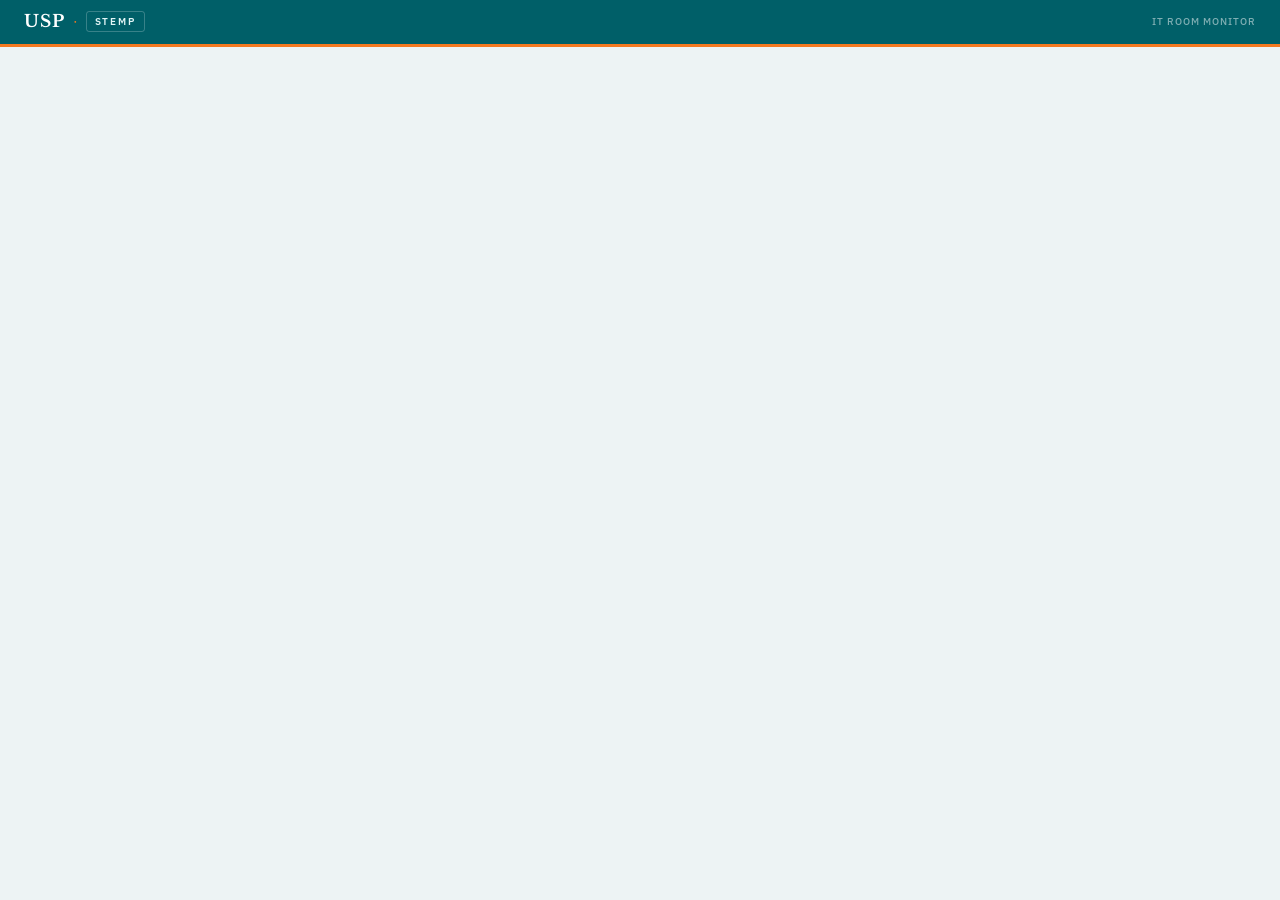
==== rooms/gpl.html @ d20cd031 "Rename gpl.html to rooms/gpl.html" ====
<!DOCTYPE html>
<html lang="en">
<head>
  <meta charset="UTF-8">
  <meta name="viewport" content="width=device-width, initial-scale=1.0">
  <title>GPL — USP STEMP IT Room Monitor</title>
  <link rel="preconnect" href="https://fonts.googleapis.com">
  <link rel="preconnect" href="https://fonts.gstatic.com" crossorigin>
  <link href="https://fonts.googleapis.com/css2?family=IBM+Plex+Mono:wght@400;500&family=IBM+Plex+Sans:wght@400;500;600&family=Libre+Baskerville:wght@400;700&display=swap" rel="stylesheet">
  <link rel="stylesheet" href="../style.css">
</head>
<body>

  <script>
    window.ROOM_META = {
      id:      'GPL',
      label:   'GPL',
      campus:  'Lawson Tama Campus',
      back:    '../index.html',
      dataUrl: '../data/gpl.json',
    };
  </script>

  <!-- USP STEMP brand bar -->
  <div class="site-header">
    <div class="site-header-inner">
      <div class="site-brand">
        <span class="brand-usp">USP</span>
        <span class="brand-sep">·</span>
        <span class="brand-stemp">STEMP</span>
      </div>
      <span class="site-tool">IT Room Monitor</span>
    </div>
  </div>

  <div id="room-root"></div>
  <script type="module" src="../js/main.js"></script>
</body>
</html>
---- style.css ----
/* USP STEMP — IT Room Monitor · style.css
   Brand: PMS 321 #009BA6 (USP teal-blue), PMS 158 #F47920 (STEMP orange)
   Fonts: Libre Baskerville (display), IBM Plex Sans (body), IBM Plex Mono (mono) */

/* ── Custom Properties ── */
:root {
  /* USP Brand */
  --usp-blue:          #009BA6;
  --usp-blue-dark:     #007E88;
  --usp-blue-xdark:    #005F68;
  --usp-blue-tint:     #E2F6F7;
  --usp-blue-mid:      #B5E5E8;
  --usp-orange:        #F47920;
  --usp-orange-dark:   #D4641A;
  --usp-orange-tint:   #FEF0E6;

  /* Neutrals */
  --bg:                #EDF3F4;
  --surface:           #FFFFFF;
  --surface-2:         #F4F9F9;
  --border:            #C4D5D7;
  --border-light:      #DCE9EA;
  --text:              #0E2328;
  --text-mid:          #35595D;
  --text-muted:        #6A8B8F;

  /* Status */
  --working:           #16A34A;
  --working-dark:      #15803D;
  --working-bg:        #DCFCE7;
  --minor:             #D97706;
  --minor-dark:        #B45309;
  --minor-bg:          #FEF3C7;
  --major:             #DC2626;
  --major-dark:        #B91C1C;
  --major-bg:          #FEE2E2;
  --unknown:           #64748B;
  --unknown-dark:      #475569;
  --unknown-bg:        #F1F5F9;

  /* Tokens */
  --radius:            6px;
  --radius-lg:         12px;
  --shadow-sm:         0 1px 3px rgba(0,48,56,.07), 0 1px 2px rgba(0,48,56,.04);
  --shadow:            0 4px 14px rgba(0,48,56,.09), 0 2px 4px rgba(0,48,56,.05);
  --shadow-lg:         0 12px 40px rgba(0,48,56,.14), 0 4px 12px rgba(0,48,56,.08);
  --transition:        .15s ease;

  /* Fonts */
  --font-display:      'Libre Baskerville', Georgia, 'Times New Roman', serif;
  --font-body:         'IBM Plex Sans', system-ui, -apple-system, sans-serif;
  --font-mono:         'IBM Plex Mono', 'Courier New', monospace;
}

/* ── Reset ─────────────────────────────────────────────── */
*, *::before, *::after { box-sizing: border-box; margin: 0; padding: 0; }

body {
  font-family: var(--font-body);
  background: var(--bg);
  color: var(--text);
  min-height: 100vh;
  font-size: 14px;
  line-height: 1.5;
  -webkit-font-smoothing: antialiased;
}

/* ── Site header (every page) ── */
.site-header {
  background: var(--usp-blue-xdark);
  border-bottom: 3px solid var(--usp-orange);
  position: sticky;
  top: 0;
  z-index: 200;
}

.site-header-inner {
  max-width: 1280px;
  margin: 0 auto;
  padding: 9px 24px;
  display: flex;
  align-items: center;
  justify-content: space-between;
  gap: 16px;
}

.site-brand {
  display: flex;
  align-items: center;
  gap: 8px;
}

/* "USP" in bold serif */
.brand-usp {
  font-family: var(--font-display);
  font-size: 17px;
  font-weight: 700;
  color: #fff;
  letter-spacing: 0.05em;
}

/* orange separator dot */
.brand-sep {
  color: var(--usp-orange);
  font-size: 14px;
}

/* "STEMP" badge */
.brand-stemp {
  font-family: var(--font-body);
  font-size: 10px;
  font-weight: 600;
  color: var(--usp-blue-tint);
  letter-spacing: 0.18em;
  text-transform: uppercase;
  padding: 2px 8px;
  border: 1px solid rgba(255,255,255,.22);
  border-radius: 3px;
}

/* right-side label */
.site-tool {
  font-family: var(--font-body);
  font-size: 10px;
  font-weight: 500;
  color: rgba(255,255,255,.50);
  letter-spacing: 0.10em;
  text-transform: uppercase;
}

/* ── APP SHELL ── */
.app {
  max-width: 1280px;
  margin: 0 auto;
  padding: 24px 24px 48px;
}

/* ── PAGE HEADER  (room pages — generated by script.js) ── */
header {
  margin-bottom: 18px;
  padding-bottom: 16px;
  border-bottom: 1px solid var(--border-light);
}

.header-inner {
  display: flex;
  align-items: center;
  justify-content: space-between;
  flex-wrap: wrap;
  gap: 12px;
  margin-bottom: 4px;
}

.header-title {
  display: flex;
  align-items: center;
  gap: 10px;
}

/* hide the old decorative hex icon */
.header-icon { display: none; }

h1 {
  font-family: var(--font-display);
  font-size: clamp(19px, 2.5vw, 24px);
  font-weight: 700;
  color: var(--usp-blue-xdark);
  letter-spacing: -0.2px;
}

.subtitle {
  font-size: 12px;
  color: var(--text-muted);
  letter-spacing: 0.02em;
}

/* campus breadcrumb shown under the room name */
.campus-crumb {
  font-family: var(--font-body);
  font-size: 10px;
  font-weight: 600;
  color: var(--usp-orange);
  letter-spacing: 0.10em;
  text-transform: uppercase;
  margin-top: 1px;
}

/* ── Status summary pills ── */
.status-summary {
  display: flex;
  gap: 8px;
  flex-wrap: wrap;
}

.summary-pill {
  font-family: var(--font-mono);
  font-size: 11px;
  font-weight: 500;
  padding: 4px 12px;
  border-radius: 999px;
  border: 1.5px solid transparent;
}

.summary-pill.working { background: var(--working-bg);  color: var(--working-dark); border-color: var(--working); }
.summary-pill.minor   { background: var(--minor-bg);    color: var(--minor-dark);   border-color: var(--minor);   }
.summary-pill.major   { background: var(--major-bg);    color: var(--major-dark);   border-color: var(--major);   }

/* ── TOOLBAR ── */
.toolbar {
  display: flex;
  gap: 8px;
  margin-bottom: 16px;
  flex-wrap: wrap;
}

.toolbar-btn {
  font-family: var(--font-body);
  font-size: 12px;
  font-weight: 500;
  background: var(--surface);
  color: var(--text-mid);
  border: 1.5px solid var(--border);
  padding: 7px 16px;
  border-radius: var(--radius);
  cursor: pointer;
  transition: var(--transition);
  box-shadow: var(--shadow-sm);
}

.toolbar-btn:hover {
  background: var(--usp-blue);
  border-color: var(--usp-blue);
  color: #fff;
  box-shadow: none;
}

/* ── ROOM CONTAINER ── */
.room {
  position: relative;
  width: 1200px;
  height: 800px;
  background: var(--surface);
  border: 1.5px solid var(--border);
  border-top: 3px solid var(--usp-blue);
  border-radius: var(--radius-lg);
  overflow: hidden;
  box-shadow: var(--shadow);
}

/* floor plan image — light theme, no invert needed */
.room-bg {
  position: absolute;
  inset: 0;
  width: 100%;
  height: 100%;
  object-fit: contain;
  opacity: 0.55;
}

/* ── CODED FLOOR PLAN  (SVG built from ROOM_CONFIG.layout — no PNG) ── */
.room-bg-svg {
  position: absolute;
  inset: 0;
  width: 100%;
  height: 100%;
}

.floor-outline {
  fill: var(--surface);
  stroke: var(--text-mid);
  stroke-width: 2;
  stroke-linejoin: round;
}

.floor-room {
  fill: var(--surface);
  stroke: var(--text-mid);
  stroke-width: 2;
}

.floor-label {
  font-family: var(--font-mono);
  font-size: 11px;
  font-weight: 500;
  fill: var(--text-muted);
  letter-spacing: 0.07em;
  text-transform: uppercase;
}

.floor-counter {
  fill: var(--surface-2);
  stroke: var(--border);
  stroke-width: 1.5;
}

.floor-pillar {
  fill: var(--surface);
  stroke: var(--border);
  stroke-width: 1.5;
}

.floor-pillar-mark {
  stroke: var(--border);
  stroke-width: 1;
}

.floor-fill {
  fill: var(--surface);
}

.floor-wall {
  stroke: var(--text-mid);
  stroke-width: 2;
  stroke-linecap: square;
}

.floor-wallrect {
  fill: var(--text-mid);
  opacity: 0.85;
}

.floor-door {
  stroke: var(--border);
  stroke-width: 1.5;
  stroke-dasharray: 4 3;
}

.floor-door-leaf {
  stroke: var(--text-mid);
  stroke-width: 1.5;
}

.floor-door-arc {
  stroke: var(--border);
  stroke-width: 1;
  stroke-dasharray: 3 3;
  fill: none;
}

/* Entrance uses the exact same visual treatment as .floor-room — only the
   "Entrance" text in the layout data distinguishes it, no separate styling. */
.floor-entrance {
  fill: var(--surface);
  stroke: var(--text-mid);
  stroke-width: 2;
}

.floor-label-entrance {
  fill: var(--text-muted);
  font-style: normal;
  font-weight: 500;
}

/* ── PC / DEVICE NODES ── */
.pc {
  position: absolute;
  width: 42px;
  height: 42px;
  display: flex;
  align-items: center;
  justify-content: center;
  text-align: center;
  font-family: var(--font-mono);
  font-size: 9px;
  font-weight: 500;
  color: #fff;
  border-radius: var(--radius);
  cursor: pointer;
  user-select: none;
  transition: transform var(--transition), box-shadow var(--transition);

  /* default = unknown */
  background-color: var(--unknown);
  border: 1.5px solid var(--unknown-dark);
  box-shadow: var(--shadow-sm);
}

/* subtle gloss sheen */
.pc::after {
  content: '';
  position: absolute;
  inset: 0;
  border-radius: inherit;
  background: linear-gradient(155deg, rgba(255,255,255,.20) 0%, transparent 55%);
  pointer-events: none;
}

.pc:hover {
  transform: scale(1.14) translateY(-2px);
  box-shadow: 0 6px 16px rgba(0,0,0,.20);
  z-index: 10;
}

.pc:active { transform: scale(1.06); }

/* status colour rules */
.pc[data-status="working"] { background-color: var(--working); border-color: var(--working-dark); }
.pc[data-status="minor"]   { background-color: var(--minor);   border-color: var(--minor-dark);   }
.pc[data-status="major"]   { background-color: var(--major);   border-color: var(--major-dark);   animation: pulse-major 1.8s infinite; }
.pc[data-status="unknown"] { background-color: var(--unknown); border-color: var(--unknown-dark); }

/* staff PCs slightly wider */
.pc.staff {
  width: 52px;
  font-size: 8px;
  border-width: 2px;
}

@keyframes pulse-major {
  0%,100% { box-shadow: 0 0 0 0   rgba(220,38,38,.55); }
  50%      { box-shadow: 0 0 0 6px rgba(220,38,38,0);   }
}

/* ── PRINTER NODE ── */
.printer {
  position: absolute;
  width: 88px;
  height: 44px;
  background: var(--surface-2);
  border: 1.5px solid var(--border);
  color: var(--text-mid);
  font-family: var(--font-body);
  font-size: 11px;
  font-weight: 500;
  display: flex;
  align-items: center;
  justify-content: center;
  gap: 5px;
  border-radius: var(--radius);
  cursor: pointer;
  transition: transform var(--transition), box-shadow var(--transition);
  box-shadow: var(--shadow-sm);
}

.printer:hover {
  transform: scale(1.07) translateY(-2px);
  box-shadow: 0 6px 16px rgba(0,0,0,.12);
}

.printer[data-status="working"] {
  border-color: var(--working);
  color: var(--working-dark);
  background: var(--working-bg);
}
.printer[data-status="major"] {
  border-color: var(--major);
  color: var(--major-dark);
  background: var(--major-bg);
  animation: pulse-major 1.8s infinite;
}

.printer-icon { font-size: 14px; }

/* ── LEGEND ── */
.legend {
  display: flex;
  justify-content: center;
  gap: 24px;
  margin-top: 14px;
  flex-wrap: wrap;
}

.legend-item {
  display: flex;
  align-items: center;
  gap: 7px;
  font-size: 12px;
  color: var(--text-muted);
}

.dot {
  width: 10px;
  height: 10px;
  border-radius: 50%;
  flex-shrink: 0;
}

.dot.working { background: var(--working); }
.dot.minor   { background: var(--minor);   }
.dot.major   { background: var(--major);   }
.dot.unknown { background: var(--unknown); }

/* ── OVERLAY & POPUP MODAL ── */
.overlay {
  display: none;
  position: fixed;
  inset: 0;
  background: rgba(8,36,42,.35);
  backdrop-filter: blur(3px);
  justify-content: center;
  align-items: center;
  z-index: 1000;
  padding: 16px;
}

.overlay.open { display: flex; }

.popup {
  background: var(--surface);
  border: 1.5px solid var(--border-light);
  border-top: 4px solid var(--usp-blue);   /* USP blue top accent */
  border-radius: var(--radius-lg);
  padding: 28px 28px 24px;
  width: 100%;
  max-width: 360px;
  box-shadow: var(--shadow-lg);
  position: relative;
  animation: popup-in .18s ease;
}

.popup-sm { max-width: 300px; }

@keyframes popup-in {
  from { opacity: 0; transform: scale(.95) translateY(6px); }
  to   { opacity: 1; transform: scale(1)  translateY(0);   }
}

.popup-close {
  position: absolute;
  top: 14px;
  right: 14px;
  background: none;
  border: none;
  color: var(--text-muted);
  font-size: 13px;
  cursor: pointer;
  padding: 4px 7px;
  border-radius: 4px;
  transition: var(--transition);
  line-height: 1;
}

.popup-close:hover {
  background: var(--border-light);
  color: var(--text);
}

.popup-title {
  font-family: var(--font-display);
  font-size: 15px;
  font-weight: 700;
  color: var(--usp-blue-xdark);
  margin-bottom: 2px;
}

.popup-id {
  font-family: var(--font-mono);
  font-size: 11px;
  color: var(--usp-blue);
  font-weight: 500;
  letter-spacing: 0.08em;
  margin-bottom: 18px;
}

.popup-body {
  font-size: 13px;
  color: var(--text-muted);
  margin: 8px 0 20px;
  line-height: 1.55;
}

/* ── Status selection grid ── */
.status-grid {
  display: grid;
  grid-template-columns: 1fr 1fr;
  gap: 8px;
  margin-bottom: 18px;
}

.printer-grid { grid-template-columns: 1fr 1fr; }

.status-btn {
  display: flex;
  align-items: center;
  gap: 8px;
  font-family: var(--font-body);
  font-size: 12px;
  font-weight: 500;
  background: var(--surface-2);
  color: var(--text-mid);
  border: 1.5px solid var(--border);
  padding: 10px 12px;
  border-radius: var(--radius);
  cursor: pointer;
  transition: var(--transition);
}

.status-btn:hover {
  border-color: var(--usp-blue);
  color: var(--text);
}

.status-btn.selected[data-status="working"] { background: var(--working-bg); border-color: var(--working); color: var(--working-dark); font-weight: 600; }
.status-btn.selected[data-status="minor"]   { background: var(--minor-bg);   border-color: var(--minor);   color: var(--minor-dark);   font-weight: 600; }
.status-btn.selected[data-status="major"]   { background: var(--major-bg);   border-color: var(--major);   color: var(--major-dark);   font-weight: 600; }
.status-btn.selected[data-status="unknown"] { background: var(--unknown-bg); border-color: var(--unknown); color: var(--unknown-dark); font-weight: 600; }

.status-dot {
  width: 9px;
  height: 9px;
  border-radius: 50%;
  flex-shrink: 0;
}

.status-dot.working { background: var(--working); }
.status-dot.minor   { background: var(--minor);   }
.status-dot.major   { background: var(--major);   }
.status-dot.unknown { background: var(--unknown); }

/* ── Notes textarea ── */
.notes-label {
  display: block;
  font-size: 10px;
  font-weight: 600;
  color: var(--text-muted);
  letter-spacing: 0.08em;
  text-transform: uppercase;
  margin-bottom: 5px;
}

.notes-input {
  width: 100%;
  background: var(--surface-2);
  border: 1.5px solid var(--border);
  border-radius: var(--radius);
  color: var(--text);
  font-family: var(--font-body);
  font-size: 13px;
  padding: 9px 12px;
  resize: vertical;
  transition: border-color var(--transition);
  margin-bottom: 8px;
}

.notes-input::placeholder { color: var(--text-muted); }

.notes-input:focus {
  outline: none;
  border-color: var(--usp-blue);
  background: #fff;
}

.last-updated {
  font-family: var(--font-mono);
  font-size: 10px;
  color: var(--text-muted);
  margin-bottom: 16px;
  min-height: 14px;
}

/* ── Popup action buttons ── */
.popup-actions {
  display: flex;
  gap: 8px;
  justify-content: flex-end;
}

.btn-primary,
.btn-secondary,
.btn-danger {
  font-family: var(--font-body);
  font-size: 13px;
  font-weight: 600;
  padding: 8px 20px;
  border-radius: var(--radius);
  border: none;
  cursor: pointer;
  transition: var(--transition);
}

/* USP blue primary */
.btn-primary             { background: var(--usp-blue);   color: #fff; }
.btn-primary:hover       { background: var(--usp-blue-dark); }

.btn-secondary           { background: var(--surface-2); color: var(--text-muted); border: 1.5px solid var(--border); }
.btn-secondary:hover     { color: var(--text); border-color: var(--text-muted); }

.btn-danger              { background: var(--major-bg); color: var(--major-dark); border: 1.5px solid var(--major); }
.btn-danger:hover        { background: var(--major); color: #fff; }

/* ── BACK BUTTON  (room → menu) ── */
.back-btn {
  display: inline-flex;
  align-items: center;
  font-family: var(--font-body);
  font-size: 12px;
  font-weight: 500;
  color: var(--usp-blue-dark);
  text-decoration: none;
  padding: 5px 12px;
  border: 1.5px solid var(--usp-blue-mid);
  border-radius: var(--radius);
  background: var(--usp-blue-tint);
  transition: var(--transition);
  white-space: nowrap;
}

.back-btn:hover {
  background: var(--usp-blue);
  border-color: var(--usp-blue);
  color: #fff;
}

/* ── MENU PAGE ── */
body.menu-page {
  padding: 0;
}

.menu-app {
  max-width: 780px;
  margin: 0 auto;
  padding: 40px 24px 60px;
}

/* page heading inside menu */
.menu-header {
  text-align: center;
  margin-bottom: 36px;
}

.menu-header h1 {
  font-family: var(--font-display);
  font-size: clamp(22px, 4vw, 30px);
  font-weight: 700;
  color: var(--usp-blue-xdark);
  margin-bottom: 6px;
}

.menu-header .subtitle {
  font-size: 13px;
  color: var(--text-muted);
}

/* campus card grid */
.campus-grid {
  display: grid;
  grid-template-columns: repeat(auto-fit, minmax(310px, 1fr));
  gap: 20px;
  margin-bottom: 36px;
}

.campus-card {
  background: var(--surface);
  border: 1.5px solid var(--border);
  border-radius: var(--radius-lg);
  padding: 22px;
  box-shadow: var(--shadow);
  transition: border-color var(--transition), box-shadow var(--transition);
}

.campus-card:hover {
  border-color: var(--usp-blue);
  box-shadow: 0 6px 22px rgba(0,155,166,.12);
}

.campus-card-header {
  display: flex;
  align-items: center;
  gap: 14px;
  margin-bottom: 18px;
  padding-bottom: 14px;
  border-bottom: 1px solid var(--border-light);
}

.campus-icon {
  font-size: 22px;
  width: 44px;
  height: 44px;
  display: flex;
  align-items: center;
  justify-content: center;
  background: var(--usp-blue-tint);
  border-radius: 8px;
  flex-shrink: 0;
}

.campus-name {
  font-family: var(--font-display);
  font-size: 14px;
  font-weight: 700;
  color: var(--usp-blue-xdark);
  margin-bottom: 2px;
}

.campus-sub {
  font-family: var(--font-mono);
  font-size: 10px;
  color: var(--text-muted);
}

.room-list {
  display: flex;
  flex-direction: column;
  gap: 6px;
  margin-bottom: 14px;
}

.room-link {
  display: flex;
  align-items: center;
  gap: 10px;
  font-family: var(--font-body);
  font-size: 13px;
  font-weight: 500;
  color: var(--text);
  text-decoration: none;
  background: var(--surface-2);
  border: 1.5px solid var(--border-light);
  border-radius: var(--radius);
  padding: 10px 14px;
  transition: var(--transition);
}

.room-link:hover {
  border-color: var(--usp-blue);
  background: var(--usp-blue-tint);
  color: var(--usp-blue-dark);
}

.room-link-icon {
  font-size: 14px;
  color: var(--usp-blue);
}

.campus-toggle {
  font-family: var(--font-body);
  font-size: 12px;
  font-weight: 500;
  background: none;
  border: 1.5px solid var(--border);
  color: var(--text-muted);
  padding: 7px 14px;
  border-radius: var(--radius);
  cursor: pointer;
  width: 100%;
  transition: var(--transition);
}

.campus-toggle:hover {
  border-color: var(--usp-blue);
  color: var(--usp-blue-dark);
  background: var(--usp-blue-tint);
}

/* global export button row */
.menu-footer {
  text-align: center;
  padding-top: 20px;
  border-top: 1px solid var(--border-light);
}
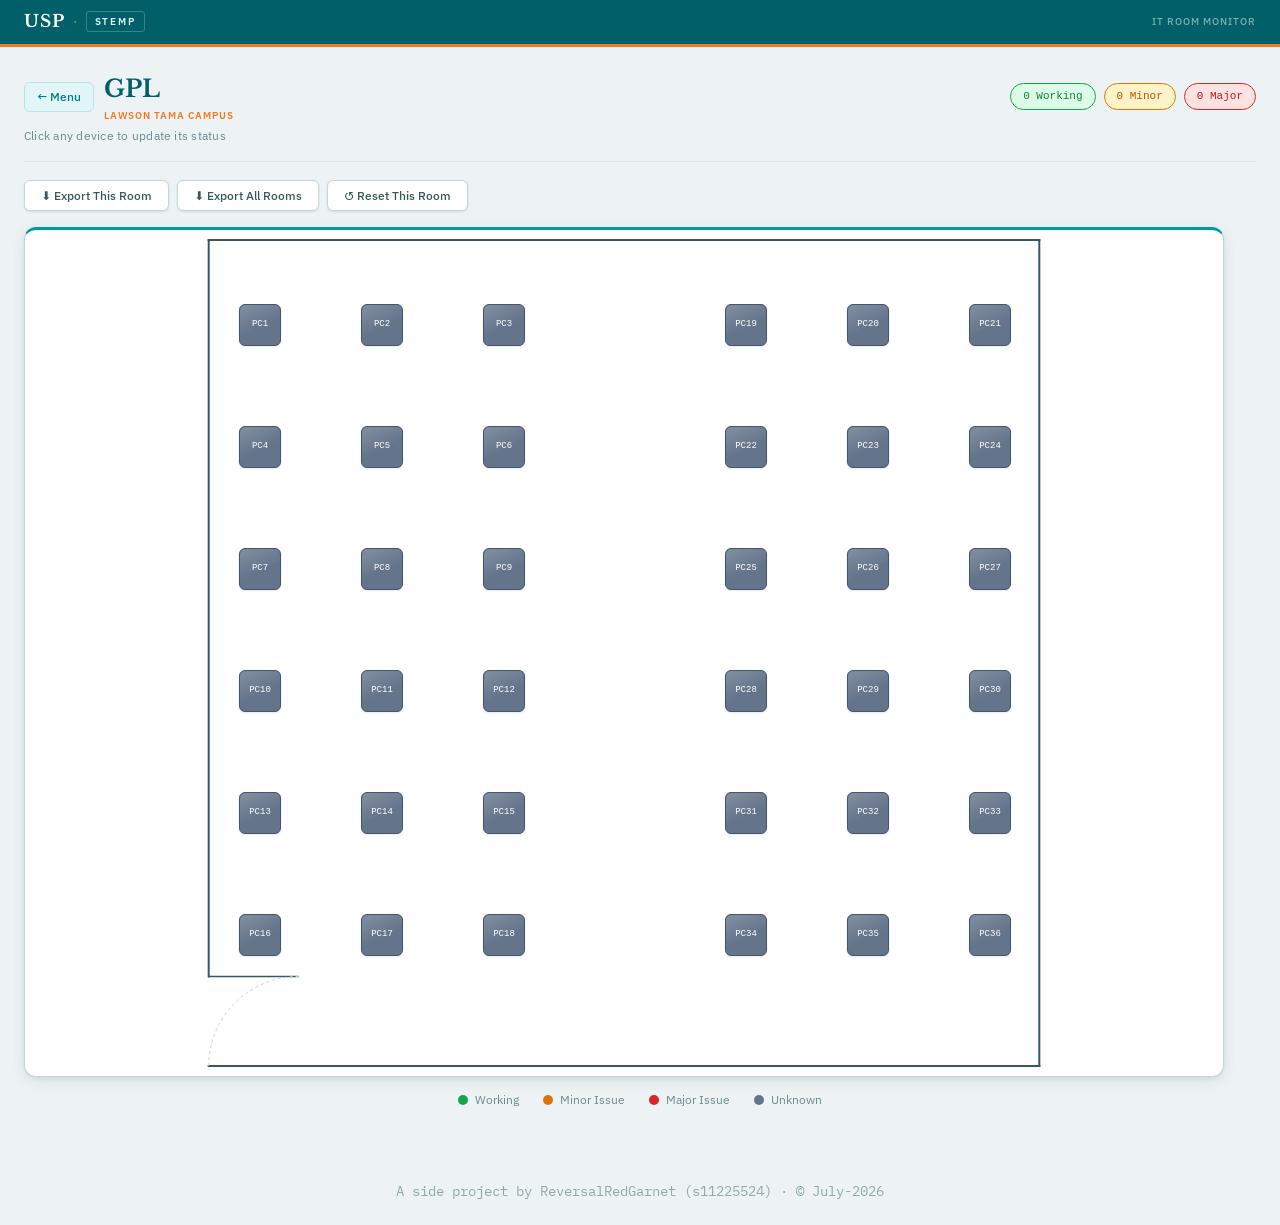
==== commit a725233b: "Add footer to gpl.html with project info" ====
--- a/rooms/gpl.html
+++ b/rooms/gpl.html
@@ -35,5 +35,8 @@
 
   <div id="room-root"></div>
   <script type="module" src="../js/main.js"></script>
+  <footer class="site-footer">
+    <p>A side project by ReversalRedGarnet (s11225524) · © July-2026</p>
+  </footer>
 </body>
 </html>
--- a/style.css
+++ b/style.css
@@ -735,6 +735,7 @@
 .campus-grid {
   display: grid;
   grid-template-columns: repeat(auto-fit, minmax(310px, 1fr));
+  align-items: start;
   gap: 20px;
   margin-bottom: 36px;
 }
@@ -848,3 +849,13 @@
   padding-top: 20px;
   border-top: 1px solid var(--border-light);
 }
+
+/* footer */
+.site-footer {
+  text-align: center;
+  padding: 24px 16px;
+  color: var(--text-muted, #6b7280);
+  font-family: var(--font-mono, 'IBM Plex Mono', monospace);
+  font-size: 0.85rem;
+  opacity: 0.7;
+}
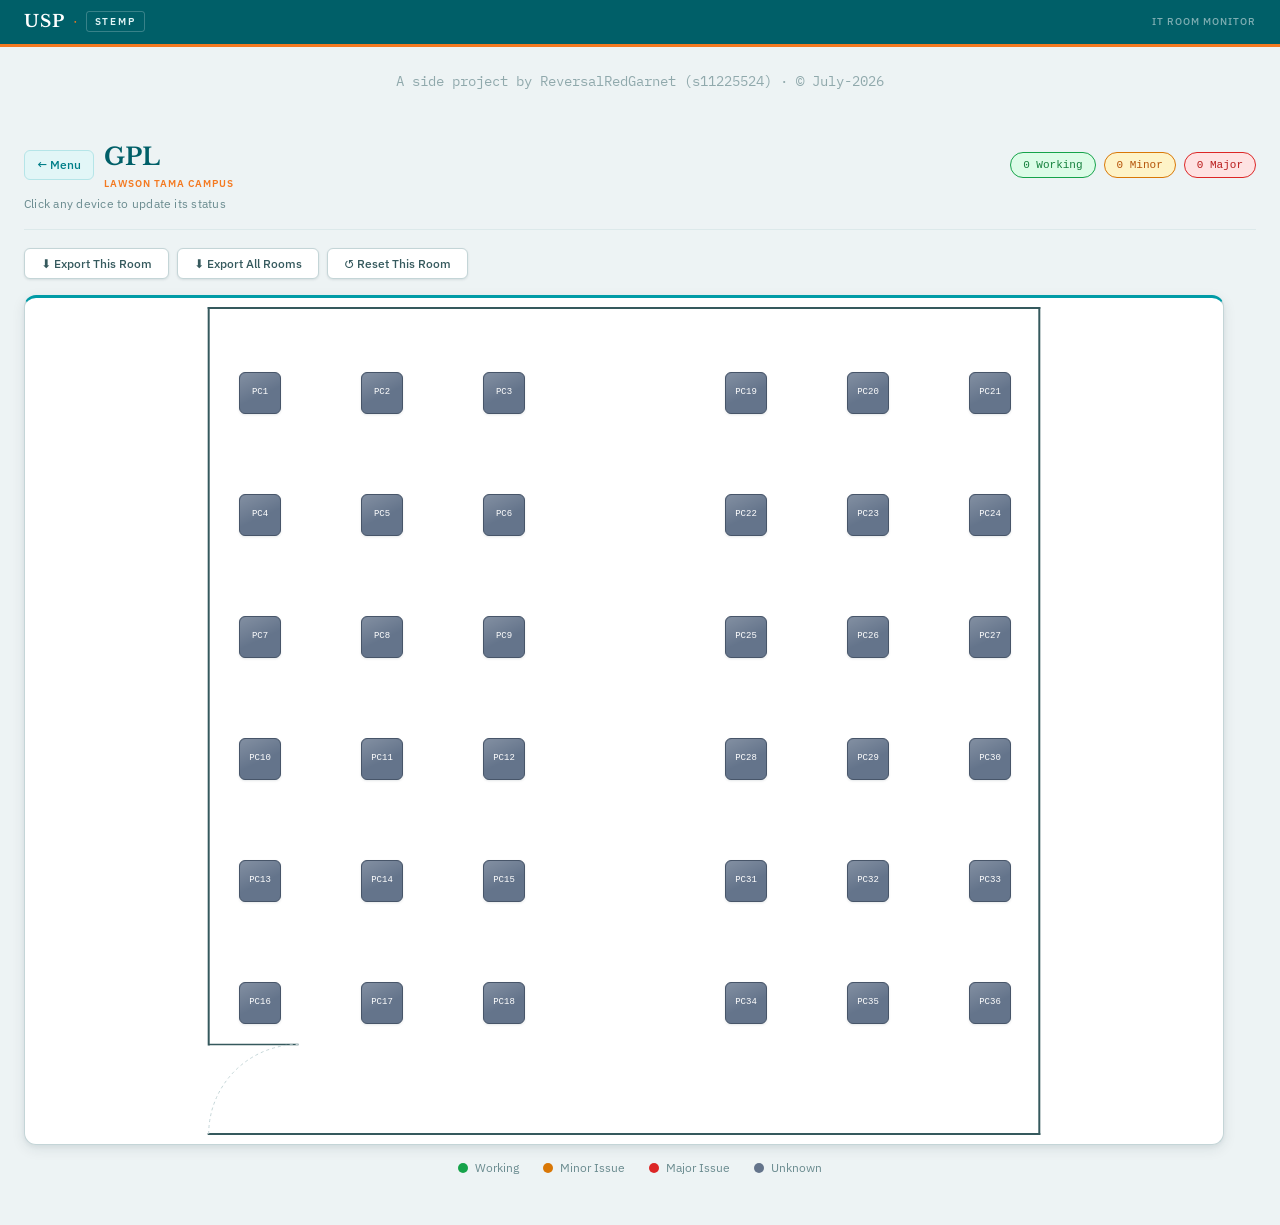
==== commit 95b9a974: "Re-add room-root div and main.js script" ====
--- a/rooms/gpl.html
+++ b/rooms/gpl.html
@@ -32,11 +32,12 @@
       <span class="site-tool">IT Room Monitor</span>
     </div>
   </div>
-
-  <div id="room-root"></div>
-  <script type="module" src="../js/main.js"></script>
   <footer class="site-footer">
     <p>A side project by ReversalRedGarnet (s11225524) · © July-2026</p>
   </footer>
+  
+  <div id="room-root"></div>
+  <script type="module" src="../js/main.js"></script>
+
 </body>
 </html>
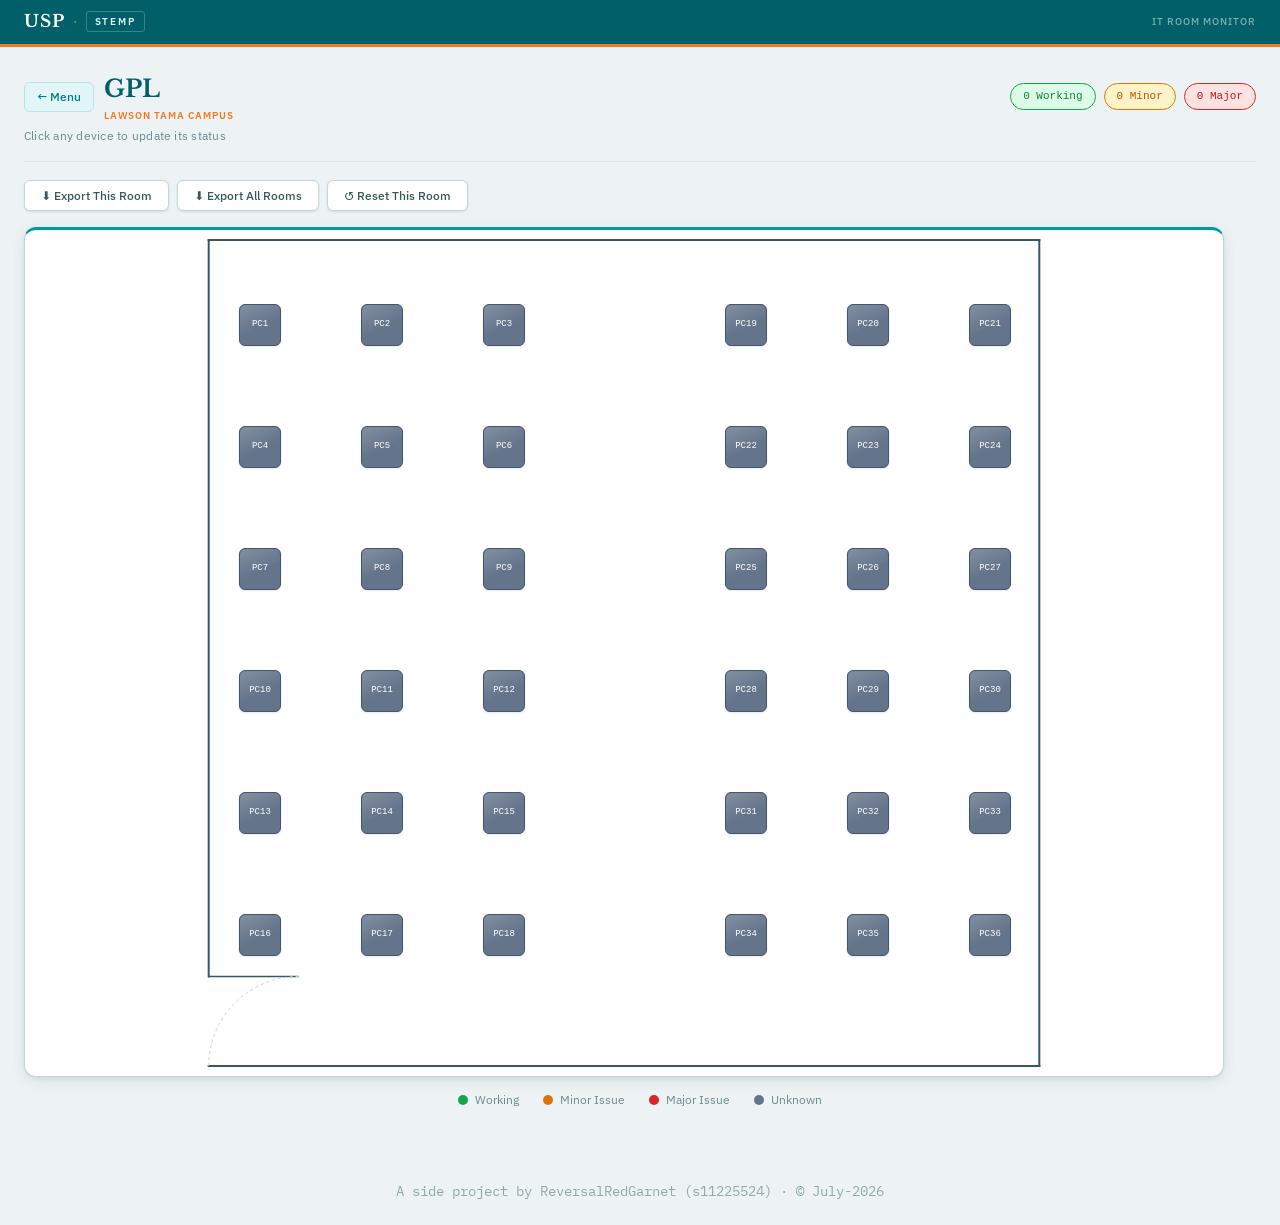
==== commit f22bec60: "Restore footer in gpl.html" ====
--- a/rooms/gpl.html
+++ b/rooms/gpl.html
@@ -32,12 +32,13 @@
       <span class="site-tool">IT Room Monitor</span>
     </div>
   </div>
+  
+  <div id="room-root"></div>
+  <script type="module" src="../js/main.js"></script>
+
   <footer class="site-footer">
     <p>A side project by ReversalRedGarnet (s11225524) · © July-2026</p>
   </footer>
   
-  <div id="room-root"></div>
-  <script type="module" src="../js/main.js"></script>
-
 </body>
 </html>
